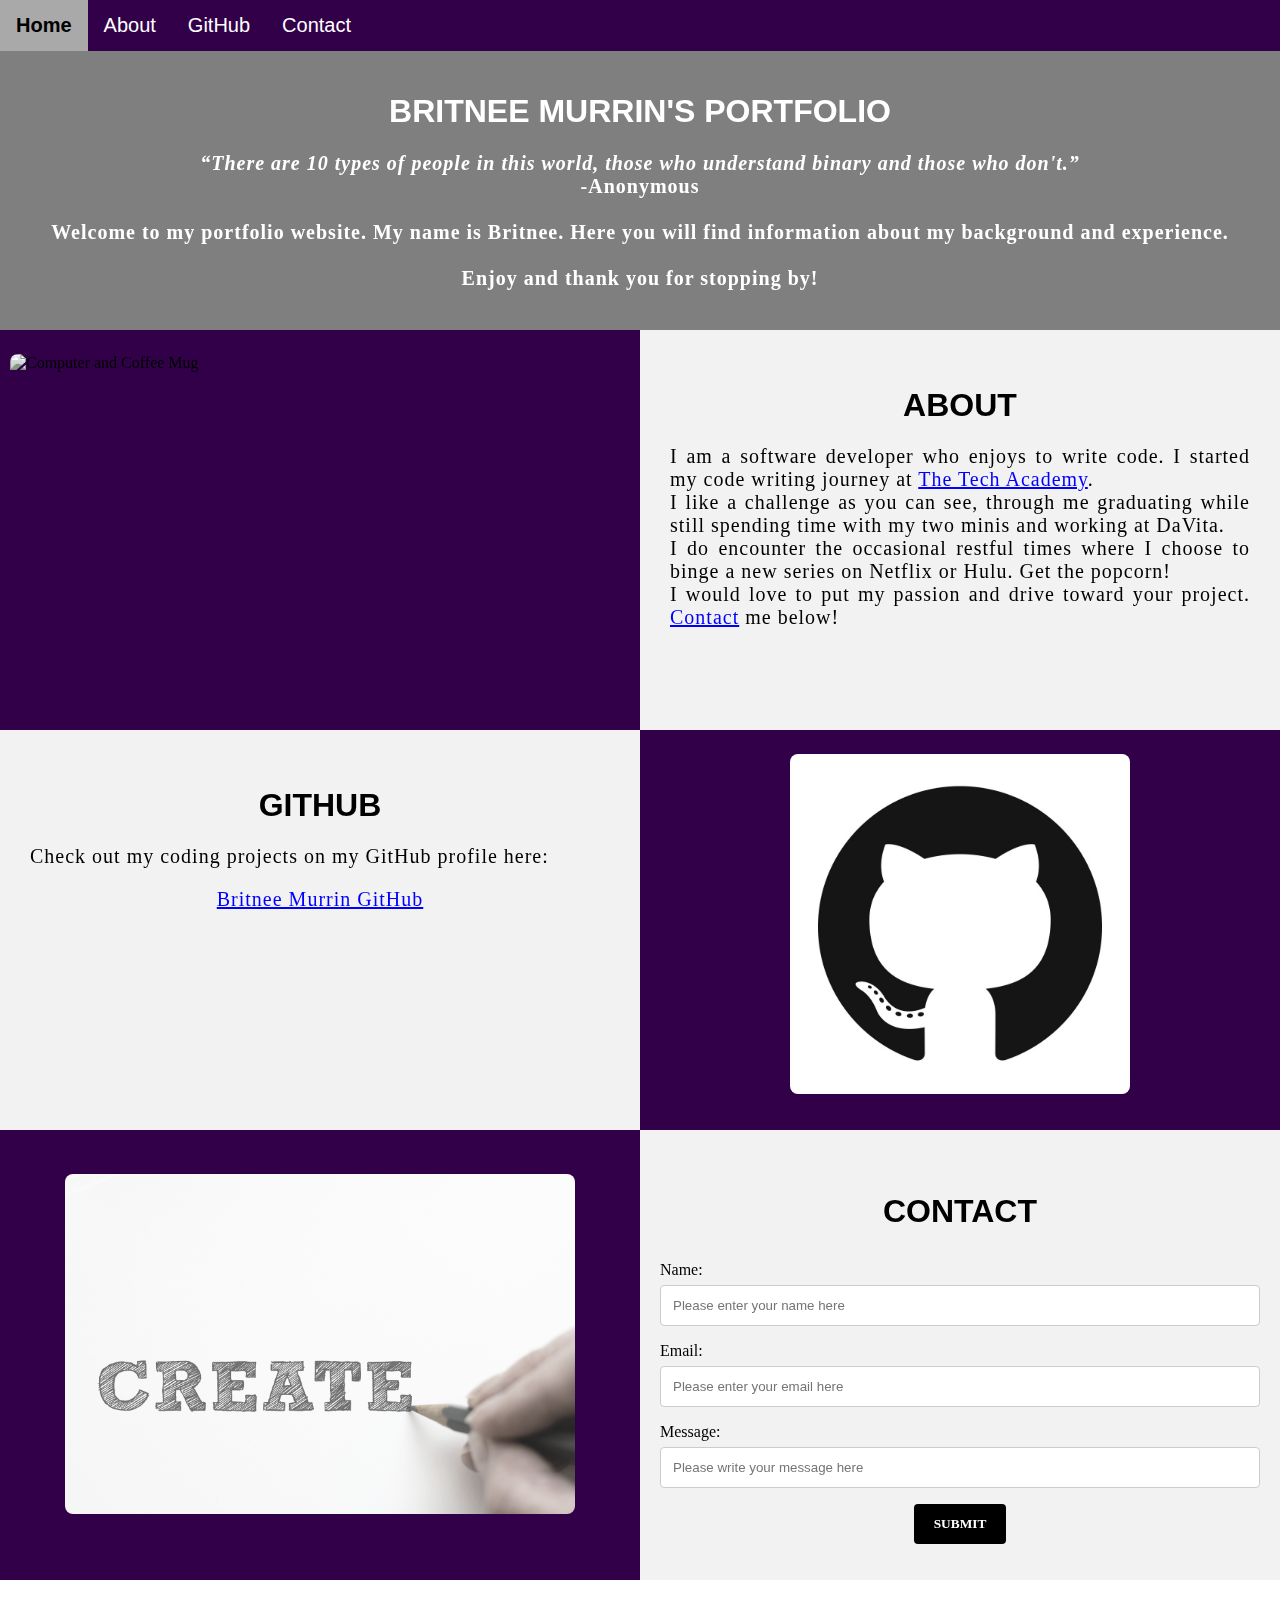
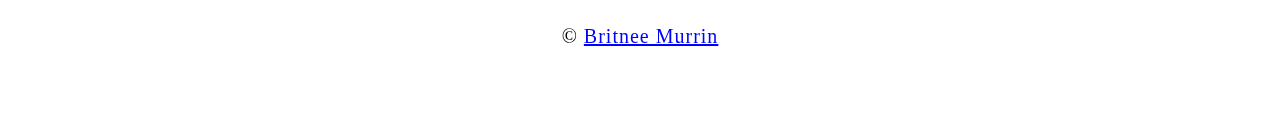
==== portfolio/portfolio_website.html @ a9e9dba0 "add portfolio folder" ====
<!DOCTYPE html>
<html lang="en">
    <head>
        <title>Britnee Murrin</title>
        <meta charset="UTF-8">
        <meta name="viewport" content="width=device-width" />
        <link rel="stylesheet" type="text/css" href="portfolio_website_style.css">
    </head>

    <!--START BODY-->
    <body class="Background">
        <!--NAVBAR-->
        <div class="navbar">
            <a class="active" href="#home">Home</a>
            <a href="#about">About</a>
            <a href="#github">GitHub</a>
            <a href="#contact">Contact</a>
        </div>
        
        <!--br ADD SPACE FROM NAVBAR-->
        <br>
        <br>

        <!--BACKGROUND VIDEO-->
        <div id="home">
            <video autoplay muted loop id="coding-video">
                <source src="./media/Binary - 29078.mp4" type="video/mp4">
                    <!--if video fails-->
                    Your browser does not support HTML5 video. 
            </video>
        </div>

        <!--VIDEO TEXT-->
        <div class="video-text">
            <h1 class="white-text">Britnee Murrin's Portfolio</h1>
            <strong>
                <p class="center">
                    <q>There are 10 types of people in this world, those who understand binary and those who don't.</q>
                    <br> -Anonymous
                    <br>
                    <br> Welcome to my portfolio website. My name is Britnee. Here you will find information about my background and experience.
                    <br>
                    <br> Enjoy and thank you for stopping by!
                </p>
            </strong>
        </div>

        <!--ABOUT SECTION-->
        <div class="row" id="about">
            <!--LEFT COLUMN-->
            <div class="column-2">
                <img src="media/coding_image_1.jpg" alt="Computer and Coffee Mug">
            </div>
            <!--RIGHT COLUMN-->
            <div class="column-1">
                <h1>About</h1>
                <p>
                    I am a software developer who enjoys to write code. I started my code writing journey at <a href="https://www.learncodinganywhere.com" target="new">The Tech Academy</a>.
                    <br>I like a challenge as you can see, through me graduating while still spending time with my two minis and working at DaVita.
                    <br>I do encounter the occasional restful times where I choose to binge a new series on Netflix or Hulu. Get the popcorn!
                   <br> I would love to put my passion and drive toward your project. <a href="#contact">Contact</a> me below!
                </p>
            </div>
        </div>

        <!--GITHUB SECTION-->
        <div class="row" id="github">
            <!--LEFT COLUMN-->
            <div class="column-1">
                <h1>GitHub</h1>
                <p>
                    Check out my coding projects on my GitHub profile here:
                    <br>
                    <p class="center"><a href="https://github.com/MurrinB" target="new">Britnee Murrin GitHub</a></p>
                </p>
            </div>
            <!--RIGHT COLUMN-->
            <div class="column-2">
                <a href="https://github.com/MurrinB" target="new"><img src="media/github_photo.jpg" alt="GitHub Symbol"></a>
            </div>
        </div>

        <!--CONTACT SECTION-->
        <div class="row" id="contact">
            <!--CONTACT IMAGE LEFT COLUMN-->
            <div class="column-2 column-tall">
                <img src="media/image_create.jpg" alt="Create">
            </div>
            <!--CONTACT FORM RIGHT COLUMN-->
            <div class="column-1 column-tall">
                <h1>Contact</h1>
                <!--WHERE AND HOW TO SEND FORM DATA-->
                <form action="https://formspree.io/f/moqpyzye" method="POST">
                    <label>Name:</label>
                        <input type="text" placeholder="Please enter your name here">
                    <label>Email:</label>
                        <input type="text" id="email" name="email" placeholder="Please enter your email here">
                    <label>Message:</label>
                        <input type="text" id="message" name="message" placeholder="Please write your message here">
                        <input type="submit" value="SUBMIT">
                </form>
            </div>
        </div>

        <!--FOOTER SECTION-->
        <footer>
            <p>
                <p class="center">&copy; <a href="https://www.linkedin.com/in/britnee-murrin-555859133/" target="new">Britnee Murrin</a></p>
                <br>
            </p>
        </footer>
    </body>
</html>
---- portfolio/portfolio_website_style.css ----
/* GENERAL STYLING */
body {
    margin: 0%;
}

/* HEADING ELEMENT */
h1 {
    text-transform: uppercase;
    font-family: Arial;
    text-align: center;
    margin-top: 3%;
    color: black;
}

h1:hover {
    filter: grayscale(5%);
    transform: scale(1.1);
    transition: transform 1s;
}

/* PORTFOLIO TITLE TEXT */
.white-text {
    color: #fff;
}

/* PARAGRAPH ELEMENTS */
p {
    font-family: Cambria;
    text-align: justify;
    letter-spacing: 1px;
    font-size: 20px;
    padding-left: 20px;
    padding-right: 20px;
}

p:hover {
    transition: transform 1s;
    transform: scale(1.01);
}

/* CENTER ALL TEXT WITH CENTER CLASS */
.center {
    text-align: center;
}
 
.center:hover {
    transition: transform 2s;
    transform: scale(1.1);
}

/* ANCHOR ELEMENTS */
a {
    color: blue;
}

/* QUOTATION ELEMENT */
q {
    font-style: italic;
}

/* IMAGE ELEMENTS */
img {
    filter: grayscale(75%);
    border-radius: 8px;
    max-width: 100%;
    height: 340px;
    display: block;
    margin-left: auto;
    margin-right: auto;
}

img:hover {
    filter: grayscale(5%);
    transition: transform 1s;
    transform: scale(1.1);
}

/* MEDIA RULE TO ADJUST TO SCREEN SIZE */
@media screen and (max-width: 576px) {
    img {
        height: 100px;
        margin-top: 150px;
    }
}

/* FOOTER ELEMENT */
footer {
    padding: 2%;
    background-color: white;
}

/* END GENERAL STYLING */

/* NAVBAR STYLING */
.navbar {
    overflow: hidden;
    background-color: rgb(50, 0, 73);
    position: fixed;
    top: 0;
    width: 100%;
    z-index: 1;
    -webkit-animation: moveNav 5s;
    animation: moveNav 5s;
}

@keyframes moveNav {
    from {left: -100vw;}
    to {left: 0vw;}
}

.navbar a {
    float: left;
    display: block;
    color: white;
    padding: 14px 16px;
    text-decoration: none;
    font-family: Arial;
    font-size: 20px;
    text-align: center;
    position: relative;
    -webkit-animation: moveNavText 5.75s;
    animation: moveNavText 5.75s;
}

@keyframes moveNavText {
    from {top: -100vw;}
    to {top: 0vw;}
}

@media screen and (max-width: 576px) {
    .navbar a {
        width: 25%;
        font-size: 12px
    }
}

.navbar a:hover {
    background-color: #f4f4f4;
    color: black;
    font-weight: bold;
}

.navbar a.active {
    background-color: darkgray;
}

/* END NAVBAR STYLING */

/* VIDEO STYLING */
#coding-video {
    position: fixed;
    right: 0;
    bottom: 0;
    min-width: 100%;
    z-index: -1;
}

@media screen and (max-width: 576px) {
    #coding-video {
        display: none;
    }
}

.video-text {
    background-color: rgba(0,0,0,0.5);
    color: white;
    width: 100%;
    padding: 20px;
    position: relative;
    -webkit-animation: moveVideoText 5.75s;
    animation: moveVideoText 5.75s;
}

@keyframes moveVideoText {
    from {top: -100vw;}
    to {top: 0vw;}
}

/* END OF VIDEO STYLING */

/* TABLE STYLING */
* {
    box-sizing: border-box;
}

.column-1 {
    float: left;
    width: 50%;
    padding: 10px;
    padding-top: 3%;
    height: 400px;
    background-color: #f2f2f2;
}

@media screen and (max-width : 567px) {
    .column-1 {
        overflow: auto;
    }
}

.column-2 {
    float: left;
    width: 50%;
    padding: 10px;
    padding-top: 1.9%;
    height: 400px;
    background-color:  rgb(50, 0, 73);
}

.column-tall {
    padding-top: 3.5%;
    height: 450px;
}

.row:after {
    content: "";
    display: table;
    clear: both;
}

/* END TABLE STYLING */

/* CONTACT FORM STYLING */
input[type=text] {
    width: 100%;
    padding: 12px;
    border: 1px solid #ccc;
    border-radius: 4px;
    box-sizing: border-box;
    margin-top: 6px;
    margin-bottom: 16px;
    resize: vertical;
    font-family: Arial;
}

input[type=text]:hover {
    box-shadow: 0 0 5px #00004d inset;
}

/* SUBMIT BUTTON */
input[type=submit] {
    background-color: black;
    color: white;
    font-weight: bold;
    padding: 12px 20px;
    border: none;
    border-radius: 4px;
    cursor: pointer;
    display: block;
    margin-left: auto;
    margin-right: auto;
    font-family: Cambria;
}

input[type=submit]:hover {
    background-color: white;
    color: black;
    transform: scale(1.5);
    transition: transform 1.5s;
}

form {
    border-radius: 5px;
    bockground-color: #f2f2f2;
    padding: 10px;
    font-family: Cambria;
}
/* END CONTACT FORM STYLING */
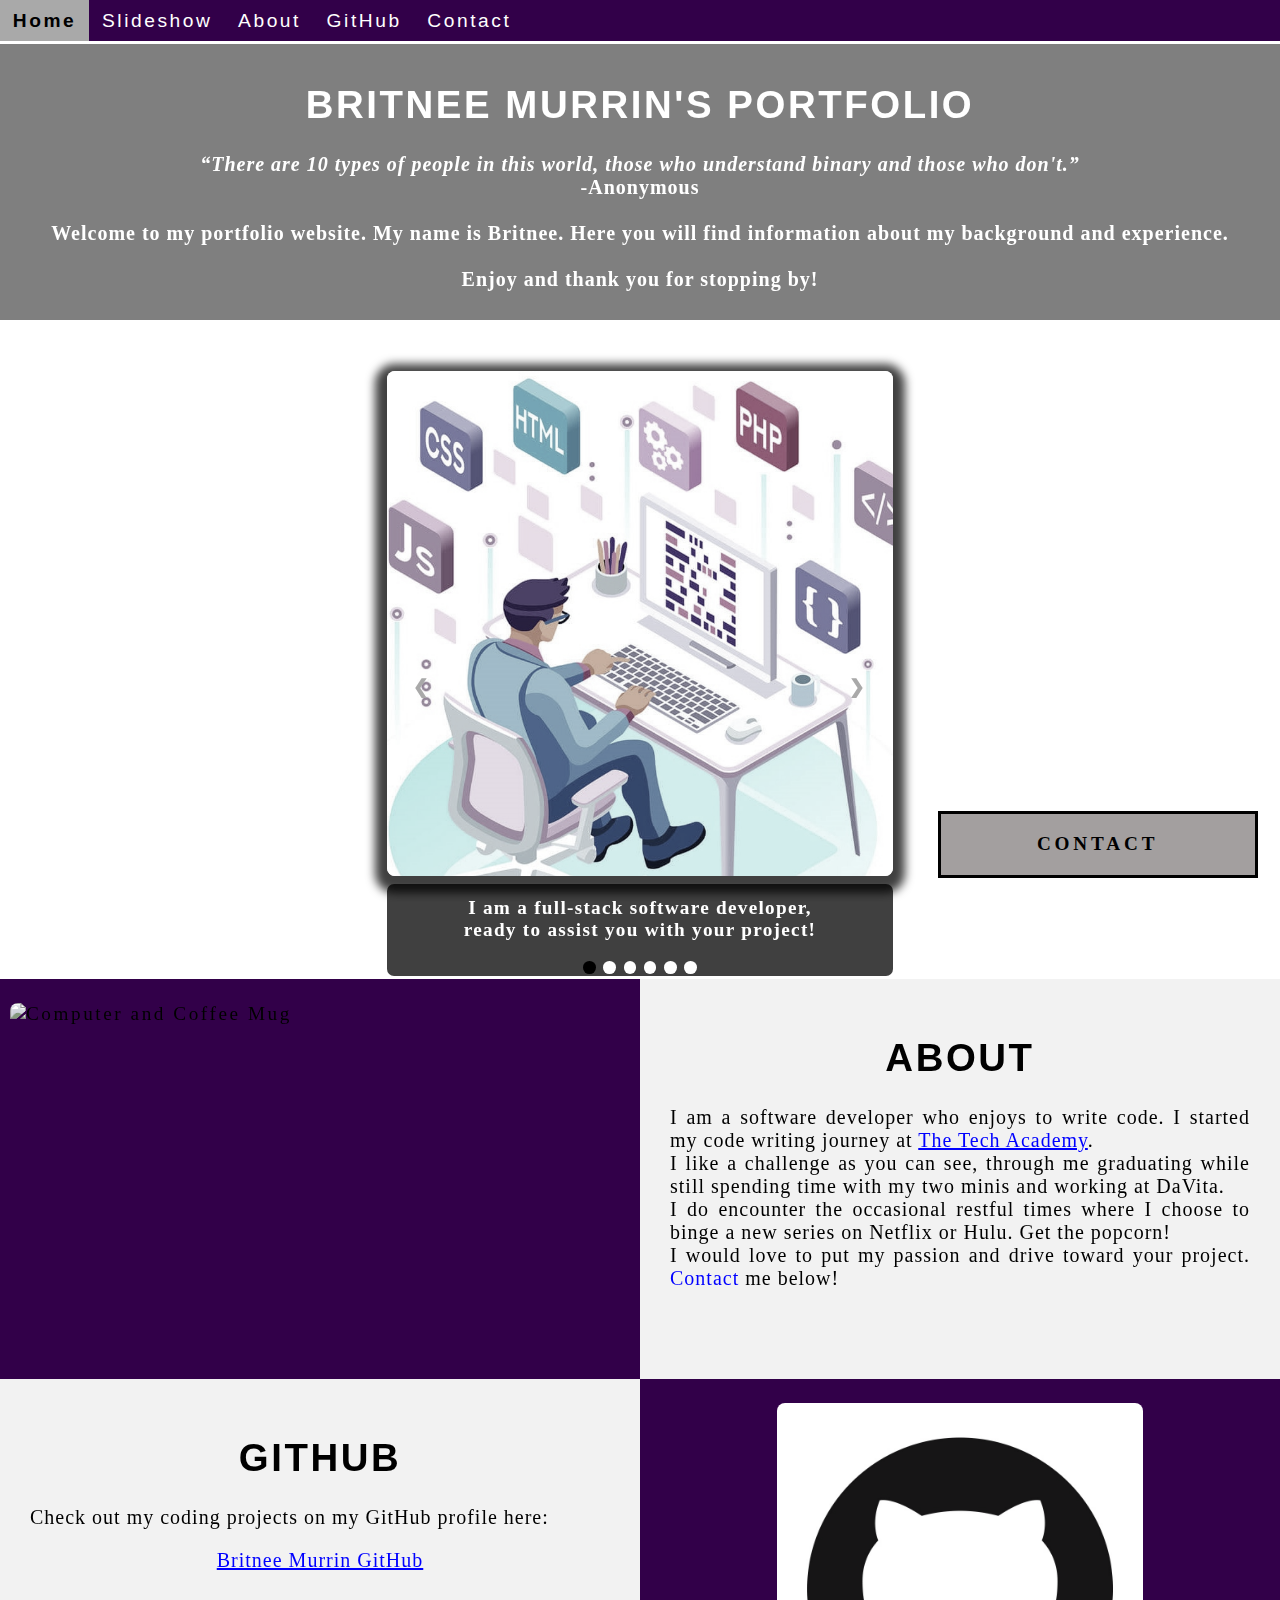
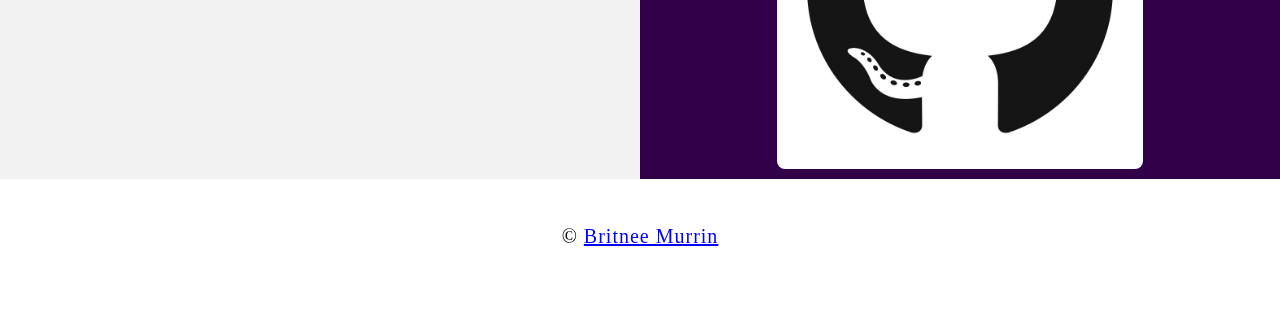
==== commit 2165e25f: "Updates on Portfolio" ====
--- a/portfolio/portfolio_website.html
+++ b/portfolio/portfolio_website.html
@@ -5,6 +5,7 @@
         <meta charset="UTF-8">
         <meta name="viewport" content="width=device-width" />
         <link rel="stylesheet" type="text/css" href="portfolio_website_style.css">
+        <script src="JS/main.js" defer></script>
     </head>
 
     <!--START BODY-->
@@ -12,9 +13,10 @@
         <!--NAVBAR-->
         <div class="navbar">
             <a class="active" href="#home">Home</a>
+            <a href="#slideshow">Slideshow</a>
             <a href="#about">About</a>
             <a href="#github">GitHub</a>
-            <a href="#contact">Contact</a>
+            <a onclick="openForm()" ondblclick="closeForm()">Contact</a>
         </div>
         
         <!--br ADD SPACE FROM NAVBAR-->
@@ -45,6 +47,93 @@
             </strong>
         </div>
 
+        <!--SLIDESHOW-->
+
+        <div id="slideshow">
+            <div id="slideshow_background">
+                <div id="slideshow_container">
+                       
+                    <div class="mySlides fade">
+                        <div class="Slide_Number">1 / 6</div>
+                        <img class="Slide_show_images" src="media/Software-Developer.jpg" style="width:100%">
+                            <div class="text">I am a full-stack software developer, <br>
+                                ready to assist you with your project!
+                                <br>
+                                <br>    
+                            </div>
+                            <br>
+                    </div>
+
+                    <div class="mySlides fade">
+                        <div class="Slide_Number">2 / 6</div>
+                        <img class="Slide_show_images" src="media/frontend.png" style="width:100%">
+                            <div class="text">I am experienced with: HTML, CSS, JavaScript,
+                                <br>
+                                <br>
+                            </div>
+                            <br>
+                    </div>
+
+                    <div class="mySlides fade">
+                        <div class="Slide_Number">3 / 6</div>
+                        <img class="Slide_show_images" src="media/python.png" style="width:100%">
+                            <div class="text">google's popular programming language Python,
+                                <br>
+                                <br> 
+                            </div>
+                            <br>
+                    </div>
+
+                    <div class="mySlides fade">
+                        <div class="Slide_Number">4 / 6</div>
+                        <img class="Slide_show_images" src="media/C_Sharp.jpg" style="width:100%">
+                            <div class="text">C#, .NET Framework, ASP.NET, MVC,
+                                <br>
+                                <br>
+                            </div>
+                            <br>
+                    </div>
+
+                    <div class="mySlides fade">
+                        <div class="Slide_Number">5 / 6</div>
+                        <img class="Slide_show_images" src="media/SQL.png" style="width:100%">
+                            <div class="text"> backend development, databases, and SQL!
+                                <br>
+                                <br>
+                            </div>
+                            <br>
+                    </div>
+
+                    <div class="mySlides fade">
+                        <div class="Slide_Number">6 / 6</div>
+                        <img class="Slide_show_images" src="media/image_create.jpg" style="width:100%">
+                            <div class="text"><a onclick="openForm()" style="color:white; cursor:pointer;">Contact Me!
+                            <br>
+                            <br>
+                            </a>
+                            </div>
+       
+                    </div>
+                    
+
+                    <a class="previous" onclick="plusSlides(-1)">&#10094;</a>
+                    <a class="next" onclick="plusSlides(1)">&#10095;</a>
+            
+            <br>
+            <br>
+
+            <div style="text-align: center;">
+            
+                <span class="dot" onclick="currentSlide(1)"></span>
+                <span class="dot" onclick="currentSlide(2)"></span>
+                <span class="dot" onclick="currentSlide(3)"></span>
+                <span class="dot" onclick="currentSlide(4)"></span>
+                <span class="dot" onclick="currentSlide(5)"></span>
+                <span class="dot" onclick="currentSlide(6)"></span>
+            </div>
+            </div>
+        </div>
+
         <!--ABOUT SECTION-->
         <div class="row" id="about">
             <!--LEFT COLUMN-->
@@ -58,7 +147,7 @@
                     I am a software developer who enjoys to write code. I started my code writing journey at <a href="https://www.learncodinganywhere.com" target="new">The Tech Academy</a>.
                     <br>I like a challenge as you can see, through me graduating while still spending time with my two minis and working at DaVita.
                     <br>I do encounter the occasional restful times where I choose to binge a new series on Netflix or Hulu. Get the popcorn!
-                   <br> I would love to put my passion and drive toward your project. <a href="#contact">Contact</a> me below!
+                   <br> I would love to put my passion and drive toward your project. <a onclick="openForm()" style="cursor: pointer">Contact</a> me below!
                 </p>
             </div>
         </div>
@@ -81,23 +170,21 @@
         </div>
 
         <!--CONTACT SECTION-->
-        <div class="row" id="contact">
-            <!--CONTACT IMAGE LEFT COLUMN-->
-            <div class="column-2 column-tall">
-                <img src="media/image_create.jpg" alt="Create">
-            </div>
-            <!--CONTACT FORM RIGHT COLUMN-->
-            <div class="column-1 column-tall">
-                <h1>Contact</h1>
+        <div id="contact">
+            <button onclick="openForm()" class="Pop_Up_Button">CONTACT</button>
+
+                <div class="form-popup" id="myForm">
                 <!--WHERE AND HOW TO SEND FORM DATA-->
-                <form action="https://formspree.io/f/moqpyzye" method="POST">
-                    <label>Name:</label>
-                        <input type="text" placeholder="Please enter your name here">
-                    <label>Email:</label>
-                        <input type="text" id="email" name="email" placeholder="Please enter your email here">
-                    <label>Message:</label>
-                        <input type="text" id="message" name="message" placeholder="Please write your message here">
-                        <input type="submit" value="SUBMIT">
+                <form action="https://formspree.io/f/moqpyzye" method="POST" class="form-container">
+                    <h1>Contact</h1>
+                    <label for="name">Name:</label>
+                        <input type="text" placeholder="Please enter your name here" name="name" required>
+                    <label for="email">Email:</label>
+                        <input type="text" id="email" name="email" placeholder="Please enter your email here" required>
+                    <label for="message">Message:</label>
+                        <input type="text" id="message" name="message" placeholder="Please write your message here" required>
+                        <button type="submit" class="btn">Submit</button>
+                        <button type="button" class="btn cancel" onclick="closeForm()">Close</button>
                 </form>
             </div>
         </div>
--- a/portfolio/portfolio_website_style.css
+++ b/portfolio/portfolio_website_style.css
@@ -1,6 +1,20 @@
 /* GENERAL STYLING */
+html {
+    scroll-behavior: smooth;
+}
 body {
     margin: 0%;
+    opacity: 1;
+    transition: 3s opacity;
+    letter-spacing: .2vw;
+    font-family: Cambria;
+    font-size: 1.5vw;
+}
+
+/*FADE EFFECT*/
+body.fade-out {
+    opacity: .1;
+    transition: none;
 }
 
 /* HEADING ELEMENT */
@@ -63,7 +77,7 @@
     filter: grayscale(75%);
     border-radius: 8px;
     max-width: 100%;
-    height: 340px;
+    height: 100%;
     display: block;
     margin-left: auto;
     margin-right: auto;
@@ -112,10 +126,10 @@
     float: left;
     display: block;
     color: white;
-    padding: 14px 16px;
+    padding:  .75vw 1vw;
     text-decoration: none;
     font-family: Arial;
-    font-size: 20px;
+    font-size: 1.5vw;
     text-align: center;
     position: relative;
     -webkit-animation: moveNavText 5.75s;
@@ -138,6 +152,7 @@
     background-color: #f4f4f4;
     color: black;
     font-weight: bold;
+    cursor: pointer;
 }
 
 .navbar a.active {
@@ -147,12 +162,23 @@
 /* END NAVBAR STYLING */
 
 /* VIDEO STYLING */
+@keyframes zoominoutsinglefeatured {
+    0% {
+        transform: scale(1.5,1.5);
+    }
+    100% {
+        transform: scale(1,1);
+    }
+}
+
 #coding-video {
     position: fixed;
     right: 0;
     bottom: 0;
     min-width: 100%;
+    min-height: 100%;
     z-index: -1;
+    animation: zoominoutsinglefeatured 5s;
 }
 
 @media screen and (max-width: 576px) {
@@ -165,7 +191,8 @@
     background-color: rgba(0,0,0,0.5);
     color: white;
     width: 100%;
-    padding: 20px;
+    padding-top: .1vh;
+    padding-bottom: 1vh;
     position: relative;
     -webkit-animation: moveVideoText 5.75s;
     animation: moveVideoText 5.75s;
@@ -178,6 +205,118 @@
 
 /* END OF VIDEO STYLING */
 
+/*SLIDESHOW*/
+#slideshow_background {
+    background: rgba(255,255,255, 0.35);
+}
+
+.mySlides {
+    display: none;
+}
+
+@-webkit-keyframes fade {
+    from {opacity: .4}
+    to {opacity: 1}
+}
+
+@keyframes fade {
+    from {opacity: .4}
+    to {opacity: 1}
+}
+
+#slideshow_container {
+    width: 39.5vw;
+    height: auto;
+    padding-top: 4%;
+    position: relative;
+    margin: auto;
+}
+
+.Slide_show_images {
+    vertical-align: middle;
+    height: auto;
+    box-shadow: 0px 5px 10px 12px rgba(0,0,0, .75);
+    width: auto;
+    margin-bottom: 15px;
+}
+
+/*NEXT/PREV BUTTONS*/
+.previous, .next {
+    cursor: pointer;
+    position: absolute;
+    top: 50%;
+    width: auto;
+    padding: 2vw;
+    margin-top: -0vw;
+    color: darkgray;
+    font-weight: bold;
+    font-size: 1.5vw;
+    border-radius: 0 3px 3px 0;
+    user-select: none;
+    transition: 0.6s ease;
+}
+
+.next {
+    right: 0;
+    border-radius: 3px 0 0 3px;
+}
+
+.previous:hover, .next:hover{
+    background-color: rgba(0,0,0, .8);
+    color: white;
+}
+
+.text {
+    color: white;
+    padding: 1vw;
+    position: absolute;
+    bottom: 0;
+    width: 100%;
+    margin-top: .25vw;
+    margin-bottom: .25vw;
+    text-align: center;
+    font-family: Cambria;
+    letter-spacing: .1vw;
+    font-size: 1.5vw;
+    background-color: rgba(0,0,0, .75);
+    font-weight: bold;
+    border-radius: 7px 7px 7px 7px;
+}
+
+.Slide_Number {
+    color: white;
+    position: absolute;
+    top: 0;
+    font-family: Arial;
+    letter-spacing: .1vw;
+    font-size: 1.5vw;
+    font-weight: bold;
+    display: none;
+}
+
+.dot {
+    cursor: pointer;
+    height: 1vw;
+    width: 1vw;
+    margin-top: .25vw;
+    background-color: white;
+    border-radius: 50%;
+    display: inline-block;
+    transition: background-color 0.6s ease;
+    position: relative;
+    z-index: 1;
+}
+
+.active, .dot:hover {
+    background-color: black;
+}
+
+.fade {
+    -webkit-animation-name: fade;
+    -webkit-animation-duration: 1.5s;
+    animation-name: fade;
+    animation-duration: 1.5s;
+}
 /* TABLE STYLING */
 * {
     box-sizing: border-box;
@@ -221,48 +360,89 @@
 /* END TABLE STYLING */
 
 /* CONTACT FORM STYLING */
-input[type=text] {
+@keyframes movePopup {
+    from {right: -40vw;}
+    to {bottom: 1.75vw;}
+}
+
+.Pop_Up_Button {
+    bottom: 1.75vw;
+    right: 1.75vw;
+    width: 25vw;
+    background-color: rgb(163, 159, 159);
+    color: black;
+    border: solid;
+    cursor: pointer;
+    position: fixed;
+    -webkit-animation: movePopup 5s;
+    animation: movePopup 5s;
+}
+
+.form-popup {
+    border: 3px solid #f0f1f0;
+    z-index: 8;
+    display: none;
+    position: fixed;
+    bottom: 6px;
+    right: 6px;
+}
+
+.form-container {
+    max-width: 49vw;
+    padding: 9px;
+    background-color:rgb(209, 205, 205);
+}
+
+.form-container input[type=text], .form-container input[type=password] {
     width: 100%;
-    padding: 12px;
-    border: 1px solid #ccc;
-    border-radius: 4px;
-    box-sizing: border-box;
-    margin-top: 6px;
-    margin-bottom: 16px;
-    resize: vertical;
-    font-family: Arial;
-}
-
-input[type=text]:hover {
-    box-shadow: 0 0 5px #00004d inset;
-}
-
-/* SUBMIT BUTTON */
-input[type=submit] {
-    background-color: black;
-    color: white;
-    font-weight: bold;
-    padding: 12px 20px;
+    padding: .93vw;
+    margin: .6vw 0 .6vw 0;
     border: none;
-    border-radius: 4px;
-    cursor: pointer;
-    display: block;
-    margin-left: auto;
-    margin-right: auto;
+    background: gainsboro;
     font-family: Cambria;
-}
-
-input[type=submit]:hover {
+    font-size: 1vw;
+}
+
+.form-container .btn {
     background-color: white;
     color: black;
-    transform: scale(1.5);
-    transition: transform 1.5s;
-}
-
-form {
-    border-radius: 5px;
-    bockground-color: #f2f2f2;
-    padding: 10px;
+    border-color: black;
+    margin-bottom: 1vh;
+}
+
+.form-container .cancel {
+    background-color: black;
+    color: white;
+    border-color: gray;
+}
+
+button {
     font-family: Cambria;
+    letter-spacing: .3vw;
+    font-size: 1.5vw;
+    font-weight: bold;
+    padding: 1.5vw 1.5vw;
+    border-style: solid;
+    cursor: pointer;
+    width: 100%;
+    height: auto;
+}
+
+button:hover, .form-container .btn:hover {
+    color: white;
+    background-color: black;
+    -webkit-transition-duration: 1s;
+    transition-duration: 1s;
+    border-style: solid;
+    border-color: silver;
+}
+
+.form-container .cancel:hover {
+    color: white;
+    background-color: darkred;
+    -webkit-transition-duration: 1s;
+    transition-duration: 1s;
+    border-style: solid;
+    border-color: black;
 }
 /* END CONTACT FORM STYLING */